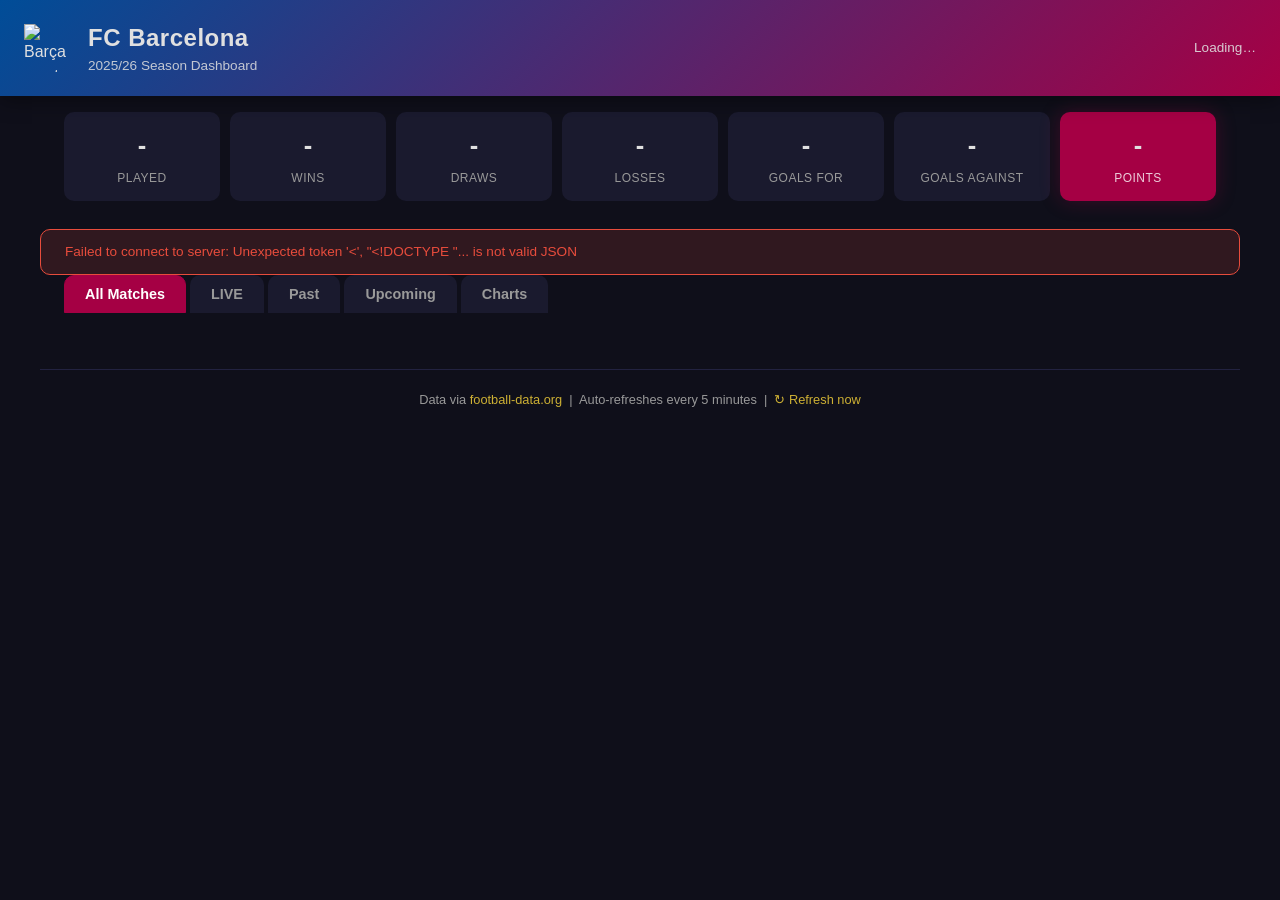
==== templates/index.html @ e9fc5042 "@ Initial commit: FC Barcelona 2025/26 season dashboard Flask web app with football-data.org API — d" ====
<!DOCTYPE html>
<html lang="en">
<head>
    <meta charset="UTF-8">
    <meta name="viewport" content="width=device-width, initial-scale=1.0">
    <title>FC Barcelona — 2025/26 Season</title>
    <link rel="icon" href="https://crests.football-data.org/81.svg">
    <link rel="stylesheet" href="/static/css/style.css">
    <script src="https://cdn.jsdelivr.net/npm/chart.js@4.4.7/dist/chart.umd.min.js"></script>
</head>
<body>
    <header>
        <div class="header-inner">
            <img src="https://crests.football-data.org/81.svg" alt="Barça crest" class="crest">
            <div>
                <h1>FC Barcelona</h1>
                <p class="subtitle">2025/26 Season Dashboard</p>
            </div>
        </div>
        <div class="header-meta">
            <span id="update-time">Loading…</span>
            <span id="live-dot" class="live-dot hidden" title="Live match in progress"></span>
        </div>
    </header>

    <main>
        <!-- Stats Bar -->
        <section class="stats-bar" id="stats-bar">
            <div class="stat-card">
                <span class="stat-value" id="stat-played">-</span>
                <span class="stat-label">Played</span>
            </div>
            <div class="stat-card">
                <span class="stat-value" id="stat-wins">-</span>
                <span class="stat-label">Wins</span>
            </div>
            <div class="stat-card">
                <span class="stat-value" id="stat-draws">-</span>
                <span class="stat-label">Draws</span>
            </div>
            <div class="stat-card">
                <span class="stat-value" id="stat-losses">-</span>
                <span class="stat-label">Losses</span>
            </div>
            <div class="stat-card">
                <span class="stat-value" id="stat-gf">-</span>
                <span class="stat-label">Goals For</span>
            </div>
            <div class="stat-card">
                <span class="stat-value" id="stat-ga">-</span>
                <span class="stat-label">Goals Against</span>
            </div>
            <div class="stat-card highlight">
                <span class="stat-value" id="stat-points">-</span>
                <span class="stat-label">Points</span>
            </div>
        </section>

        <!-- Error banner -->
        <div id="error-banner" class="error-banner hidden"></div>

        <!-- Tabs -->
        <nav class="tabs">
            <button class="tab active" data-tab="all">All Matches</button>
            <button class="tab" data-tab="live">LIVE <span id="live-count" class="badge hidden">0</span></button>
            <button class="tab" data-tab="finished">Past</button>
            <button class="tab" data-tab="upcoming">Upcoming</button>
            <button class="tab" data-tab="charts">Charts</button>
        </nav>

        <!-- Tab content: All / Live / Finished / Upcoming -->
        <section class="tab-content" id="tab-all"></section>
        <section class="tab-content hidden" id="tab-live"></section>
        <section class="tab-content hidden" id="tab-finished"></section>
        <section class="tab-content hidden" id="tab-upcoming"></section>

        <!-- Charts tab -->
        <section class="tab-content hidden" id="tab-charts">
            <div class="charts-grid">
                <div class="chart-box">
                    <h3>Results Breakdown</h3>
                    <canvas id="chart-wdl"></canvas>
                </div>
                <div class="chart-box">
                    <h3>Points Progression</h3>
                    <canvas id="chart-points"></canvas>
                </div>
                <div class="chart-box">
                    <h3>Goals Scored per Match</h3>
                    <canvas id="chart-goals"></canvas>
                </div>
                <div class="chart-box">
                    <h3>Competition Breakdown</h3>
                    <canvas id="chart-competitions"></canvas>
                </div>
            </div>
        </section>
    </main>

    <footer>
        <p>Data via <a href="https://www.football-data.org/" target="_blank" rel="noopener">football-data.org</a>
        &nbsp;|&nbsp; Auto-refreshes every 5 minutes &nbsp;|&nbsp;
        <button id="btn-refresh" class="btn-link">↻ Refresh now</button></p>
    </footer>

    <script src="/static/js/app.js"></script>
</body>
</html>
---- static/css/style.css ----
/* ===== Reset & Base ===== */
*, *::before, *::after { box-sizing: border-box; margin: 0; padding: 0; }

:root {
    --barca-red: #A50044;
    --barca-blue: #004D98;
    --barca-gold: #CDB034;
    --bg: #0f0f1a;
    --surface: #1a1a2e;
    --surface2: #222240;
    --text: #e0e0e0;
    --text-muted: #999;
    --accent: #e94560;
    --win: #2ecc71;
    --draw: #f39c12;
    --loss: #e74c3c;
    --live: #ff0000;
    --radius: 10px;
}

body {
    font-family: -apple-system, BlinkMacSystemFont, 'Segoe UI', Roboto, sans-serif;
    background: var(--bg);
    color: var(--text);
    min-height: 100vh;
    line-height: 1.5;
}

/* ===== Header ===== */
header {
    background: linear-gradient(135deg, var(--barca-blue) 0%, var(--barca-red) 100%);
    padding: 20px 24px;
    display: flex;
    justify-content: space-between;
    align-items: center;
    flex-wrap: wrap;
    gap: 12px;
    position: sticky;
    top: 0;
    z-index: 10;
    box-shadow: 0 4px 20px rgba(0,0,0,0.4);
}
.header-inner { display: flex; align-items: center; gap: 16px; }
.crest { width: 48px; height: 48px; }
header h1 { font-size: 1.5rem; font-weight: 700; letter-spacing: 0.5px; }
.subtitle { font-size: 0.85rem; opacity: 0.85; }
.header-meta { display: flex; align-items: center; gap: 12px; font-size: 0.85rem; opacity: 0.9; }

/* LIVE dot */
.live-dot {
    width: 12px; height: 12px;
    border-radius: 50%;
    background: var(--live);
    animation: pulse 1s ease-in-out infinite;
}
@keyframes pulse {
    0%, 100% { opacity: 1; transform: scale(1); }
    50% { opacity: 0.4; transform: scale(1.3); }
}
.hidden { display: none !important; }

/* ===== Stats Bar ===== */
.stats-bar {
    display: grid;
    grid-template-columns: repeat(auto-fit, minmax(100px, 1fr));
    gap: 10px;
    padding: 16px 24px;
    max-width: 1200px;
    margin: 0 auto;
}
.stat-card {
    background: var(--surface);
    border-radius: var(--radius);
    padding: 14px 10px;
    text-align: center;
    display: flex;
    flex-direction: column;
    gap: 4px;
}
.stat-card.highlight {
    background: var(--barca-red);
    box-shadow: 0 0 20px rgba(165, 0, 68, 0.3);
}
.stat-value { font-size: 1.6rem; font-weight: 700; }
.stat-label { font-size: 0.75rem; color: var(--text-muted); text-transform: uppercase; letter-spacing: 0.5px; }
.stat-card.highlight .stat-label { color: rgba(255,255,255,0.8); }

/* ===== Tabs ===== */
.tabs {
    display: flex;
    gap: 4px;
    padding: 0 24px;
    max-width: 1200px;
    margin: 0 auto 12px;
    overflow-x: auto;
}
.tab {
    background: var(--surface);
    border: 1px solid transparent;
    color: var(--text-muted);
    padding: 10px 20px;
    border-radius: var(--radius) var(--radius) 0 0;
    cursor: pointer;
    font-size: 0.9rem;
    font-weight: 600;
    transition: all 0.2s;
    white-space: nowrap;
}
.tab:hover { color: var(--text); background: var(--surface2); }
.tab.active { color: #fff; background: var(--barca-red); border-color: var(--barca-red); }

/* ===== Match Cards ===== */
.tab-content {
    max-width: 1200px;
    margin: 0 auto;
    padding: 12px 24px;
}
.match-card {
    background: var(--surface);
    border-radius: var(--radius);
    padding: 16px 20px;
    margin-bottom: 10px;
    display: grid;
    grid-template-columns: 100px 1fr 60px;
    align-items: center;
    gap: 16px;
    transition: transform 0.15s;
    border-left: 4px solid transparent;
}
.match-card:hover { transform: translateX(4px); }
.match-card.status-FINISHED { border-left-color: var(--barca-blue); }
.match-card.status-IN_PLAY, .match-card.status-PAUSED { border-left-color: var(--live); background: var(--surface2); }

.match-meta { font-size: 0.8rem; color: var(--text-muted); display: flex; flex-direction: column; gap: 2px; }
.match-meta .competition { font-weight: 600; color: var(--barca-gold); }
.match-meta .date { font-size: 0.75rem; }

.match-teams { display: flex; align-items: center; gap: 12px; justify-content: center; }
.match-teams .team { display: flex; align-items: center; gap: 8px; font-weight: 600; font-size: 0.95rem; min-width: 120px; }
.match-teams .team.home { justify-content: flex-end; text-align: right; }
.match-teams .team.away { justify-content: flex-start; text-align: left; }
.match-teams .team img { width: 28px; height: 28px; }
.match-teams .vs { color: var(--text-muted); font-size: 0.8rem; font-weight: 700; }

.match-score {
    display: flex; flex-direction: column; align-items: center; gap: 2px;
    min-width: 60px;
}
.match-score .score-num { font-size: 1.4rem; font-weight: 700; }
.match-score .score-label { font-size: 0.65rem; color: var(--text-muted); text-transform: uppercase; }

.match-badge {
    text-align: center;
    font-size: 0.7rem;
    font-weight: 700;
    text-transform: uppercase;
    padding: 4px 8px;
    border-radius: 4px;
    letter-spacing: 0.5px;
}
.badge-win { background: rgba(46,204,113,0.15); color: var(--win); }
.badge-draw { background: rgba(243,156,18,0.15); color: var(--draw); }
.badge-loss { background: rgba(231,76,60,0.15); color: var(--loss); }
.badge-live { background: rgba(255,0,0,0.2); color: var(--live); animation: pulse 2s ease-in-out infinite; }
.badge-upcoming { background: rgba(255,255,255,0.08); color: var(--text-muted); }

/* ===== Charts ===== */
.charts-grid {
    display: grid;
    grid-template-columns: repeat(auto-fit, minmax(400px, 1fr));
    gap: 20px;
}
.chart-box {
    background: var(--surface);
    border-radius: var(--radius);
    padding: 20px;
}
.chart-box h3 {
    font-size: 0.9rem;
    color: var(--text-muted);
    text-transform: uppercase;
    letter-spacing: 0.5px;
    margin-bottom: 12px;
}
.chart-box canvas { max-height: 300px; }

/* ===== Error banner ===== */
.error-banner {
    max-width: 1200px;
    margin: 12px auto 0;
    padding: 12px 24px;
    background: rgba(231,76,60,0.15);
    border: 1px solid var(--loss);
    border-radius: var(--radius);
    color: var(--loss);
    font-size: 0.85rem;
    white-space: pre-wrap;
}

/* ===== Footer ===== */
footer {
    text-align: center;
    padding: 20px 24px;
    font-size: 0.8rem;
    color: var(--text-muted);
    max-width: 1200px;
    margin: 20px auto 0;
    border-top: 1px solid var(--surface2);
}
footer a { color: var(--barca-gold); text-decoration: none; }
footer a:hover { text-decoration: underline; }
.btn-link { background: none; border: none; color: var(--barca-gold); cursor: pointer; font-size: inherit; }
.btn-link:hover { text-decoration: underline; }

/* ===== Responsive ===== */
@media (max-width: 768px) {
    .match-card {
        grid-template-columns: 1fr;
        gap: 8px;
        text-align: center;
    }
    .match-teams .team { min-width: 0; }
    .match-teams .team.home { justify-content: center; }
    .charts-grid { grid-template-columns: 1fr; }
    .stats-bar { grid-template-columns: repeat(3, 1fr); }
    header { justify-content: center; text-align: center; }
}
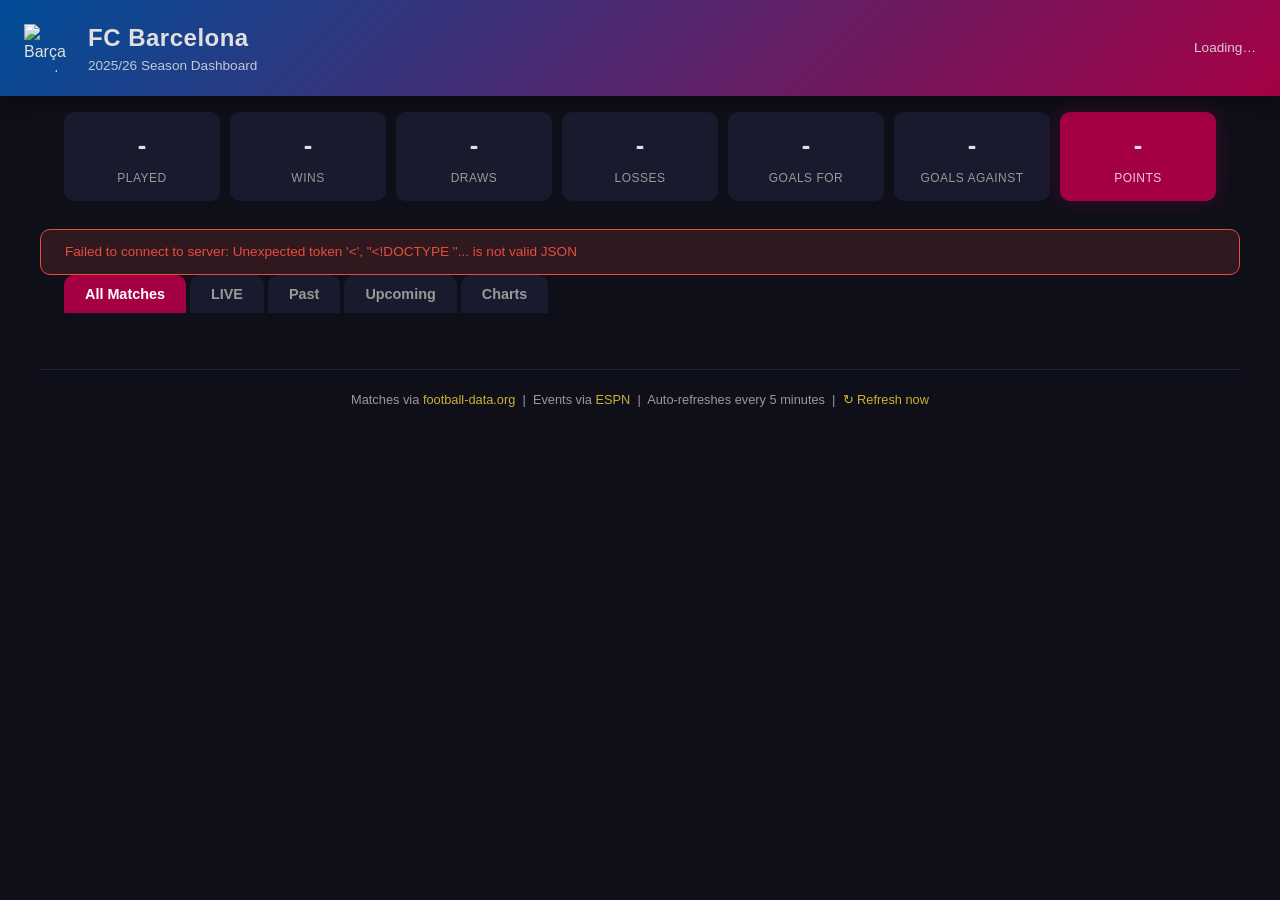
==== commit 3d1d773f: "@ Add match events: goalscorers, cards, minute details via ESPN API Integrates ESPN public API for p" ====
--- a/templates/index.html
+++ b/templates/index.html
@@ -98,7 +98,8 @@
     </main>
 
     <footer>
-        <p>Data via <a href="https://www.football-data.org/" target="_blank" rel="noopener">football-data.org</a>
+        <p>Matches via <a href="https://www.football-data.org/" target="_blank" rel="noopener">football-data.org</a>
+        &nbsp;|&nbsp; Events via <a href="https://www.espn.com/" target="_blank" rel="noopener">ESPN</a>
         &nbsp;|&nbsp; Auto-refreshes every 5 minutes &nbsp;|&nbsp;
         <button id="btn-refresh" class="btn-link">↻ Refresh now</button></p>
     </footer>
--- a/static/css/style.css
+++ b/static/css/style.css
@@ -164,6 +164,52 @@
 .badge-live { background: rgba(255,0,0,0.2); color: var(--live); animation: pulse 2s ease-in-out infinite; }
 .badge-upcoming { background: rgba(255,255,255,0.08); color: var(--text-muted); }
 
+/* ===== Match Events ===== */
+.match-events {
+    grid-column: 1 / -1;
+    border-top: 1px solid var(--surface2);
+    padding-top: 10px;
+    margin-top: 6px;
+    font-size: 0.8rem;
+}
+.events-row {
+    display: flex;
+    gap: 16px;
+    margin-bottom: 6px;
+    flex-wrap: wrap;
+}
+.cards-row { margin-bottom: 0; }
+.event-list {
+    display: flex;
+    flex-wrap: wrap;
+    gap: 6px;
+}
+.event-list.opp { margin-left: auto; }
+.event-item {
+    padding: 2px 8px;
+    border-radius: 4px;
+    font-size: 0.75rem;
+    font-weight: 500;
+    white-space: nowrap;
+}
+.goal-barca { background: rgba(46,204,113,0.15); color: var(--win); }
+.goal-opp { background: rgba(231,76,60,0.12); color: var(--loss); }
+.card-yellow { background: rgba(243,156,18,0.15); color: var(--draw); }
+.card-red { background: rgba(231,76,60,0.2); color: var(--loss); font-weight: 700; }
+
+.btn-load-events {
+    background: var(--surface2);
+    border: 1px dashed var(--text-muted);
+    color: var(--text-muted);
+    padding: 4px 12px;
+    border-radius: 4px;
+    cursor: pointer;
+    font-size: 0.72rem;
+    transition: all 0.2s;
+}
+.btn-load-events:hover { border-color: var(--barca-gold); color: var(--barca-gold); }
+.btn-load-events.no-data { border-color: transparent; background: none; cursor: default; color: #555; }
+
 /* ===== Charts ===== */
 .charts-grid {
     display: grid;
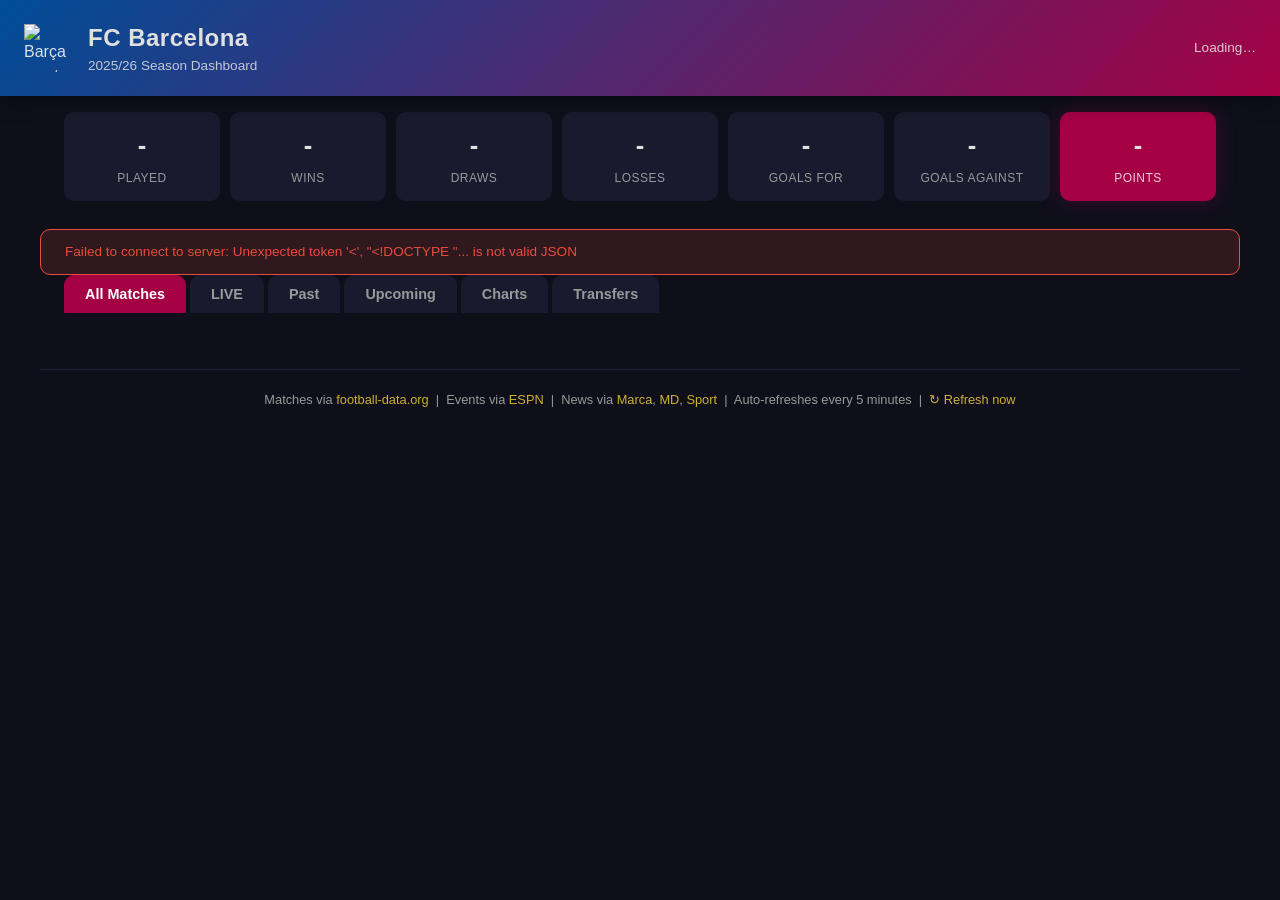
==== commit f628ad1e: "@ Major upgrade: DB caching, timeline events, transfers, stadium images - SQLite database (db.py) pe" ====
--- a/templates/index.html
+++ b/templates/index.html
@@ -66,9 +66,10 @@
             <button class="tab" data-tab="finished">Past</button>
             <button class="tab" data-tab="upcoming">Upcoming</button>
             <button class="tab" data-tab="charts">Charts</button>
+            <button class="tab" data-tab="transfers">Transfers</button>
         </nav>
 
-        <!-- Tab content: All / Live / Finished / Upcoming -->
+        <!-- Match tabs -->
         <section class="tab-content" id="tab-all"></section>
         <section class="tab-content hidden" id="tab-live"></section>
         <section class="tab-content hidden" id="tab-finished"></section>
@@ -95,11 +96,36 @@
                 </div>
             </div>
         </section>
+
+        <!-- Transfers tab -->
+        <section class="tab-content hidden" id="tab-transfers">
+            <div class="transfer-board" id="transfer-board">
+                <div class="transfer-col" id="transfer-in">
+                    <h3 class="transfer-col-h3">Rumored In <span class="badge-count" id="count-in">0</span></h3>
+                    <div class="transfer-list" id="list-in"></div>
+                </div>
+                <div class="transfer-col" id="transfer-rumor">
+                    <h3 class="transfer-col-h3">Rumors <span class="badge-count" id="count-rumor">0</span></h3>
+                    <div class="transfer-list" id="list-rumor"></div>
+                </div>
+                <div class="transfer-col" id="transfer-out">
+                    <h3 class="transfer-col-h3">Rumored Out <span class="badge-count" id="count-out">0</span></h3>
+                    <div class="transfer-list" id="list-out"></div>
+                </div>
+            </div>
+            <div class="transfer-footer">
+                <span id="transfer-updated"></span>
+                <button id="btn-transfer-refresh" class="btn-link">↻ Refresh transfers</button>
+            </div>
+        </section>
     </main>
 
     <footer>
         <p>Matches via <a href="https://www.football-data.org/" target="_blank" rel="noopener">football-data.org</a>
         &nbsp;|&nbsp; Events via <a href="https://www.espn.com/" target="_blank" rel="noopener">ESPN</a>
+        &nbsp;|&nbsp; News via <a href="https://www.marca.com/" target="_blank" rel="noopener">Marca</a>,
+        <a href="https://www.mundodeportivo.com/" target="_blank" rel="noopener">MD</a>,
+        <a href="https://www.sport.es/" target="_blank" rel="noopener">Sport</a>
         &nbsp;|&nbsp; Auto-refreshes every 5 minutes &nbsp;|&nbsp;
         <button id="btn-refresh" class="btn-link">↻ Refresh now</button></p>
     </footer>
--- a/static/css/style.css
+++ b/static/css/style.css
@@ -108,39 +108,46 @@
 }
 .tab:hover { color: var(--text); background: var(--surface2); }
 .tab.active { color: #fff; background: var(--barca-red); border-color: var(--barca-red); }
-
-/* ===== Match Cards ===== */
+.badge { background: var(--live); color: #fff; padding: 1px 6px; border-radius: 8px; font-size: 0.7rem; margin-left: 2px; }
+
+/* ===== Tab Content ===== */
 .tab-content {
     max-width: 1200px;
     margin: 0 auto;
     padding: 12px 24px;
 }
+
+/* ===== Match Cards ===== */
 .match-card {
     background: var(--surface);
     border-radius: var(--radius);
     padding: 16px 20px;
     margin-bottom: 10px;
+    cursor: pointer;
+    transition: all 0.2s;
+    border-left: 4px solid transparent;
+    position: relative;
+}
+.match-card:hover { transform: translateX(2px); }
+.match-card.status-FINISHED { border-left-color: var(--barca-blue); }
+.match-card.status-IN_PLAY, .match-card.status-PAUSED { border-left-color: var(--live); background: var(--surface2); }
+.match-card.expanded { border-left-color: var(--barca-gold); }
+
+.match-card-header {
     display: grid;
     grid-template-columns: 100px 1fr 60px;
     align-items: center;
     gap: 16px;
-    transition: transform 0.15s;
-    border-left: 4px solid transparent;
-}
-.match-card:hover { transform: translateX(4px); }
-.match-card.status-FINISHED { border-left-color: var(--barca-blue); }
-.match-card.status-IN_PLAY, .match-card.status-PAUSED { border-left-color: var(--live); background: var(--surface2); }
-
+}
 .match-meta { font-size: 0.8rem; color: var(--text-muted); display: flex; flex-direction: column; gap: 2px; }
 .match-meta .competition { font-weight: 600; color: var(--barca-gold); }
 .match-meta .date { font-size: 0.75rem; }
 
 .match-teams { display: flex; align-items: center; gap: 12px; justify-content: center; }
-.match-teams .team { display: flex; align-items: center; gap: 8px; font-weight: 600; font-size: 0.95rem; min-width: 120px; }
+.match-teams .team { display: flex; align-items: center; gap: 8px; font-weight: 600; font-size: 0.95rem; min-width: 100px; }
 .match-teams .team.home { justify-content: flex-end; text-align: right; }
 .match-teams .team.away { justify-content: flex-start; text-align: left; }
 .match-teams .team img { width: 28px; height: 28px; }
-.match-teams .vs { color: var(--text-muted); font-size: 0.8rem; font-weight: 700; }
 
 .match-score {
     display: flex; flex-direction: column; align-items: center; gap: 2px;
@@ -164,51 +171,194 @@
 .badge-live { background: rgba(255,0,0,0.2); color: var(--live); animation: pulse 2s ease-in-out infinite; }
 .badge-upcoming { background: rgba(255,255,255,0.08); color: var(--text-muted); }
 
-/* ===== Match Events ===== */
-.match-events {
-    grid-column: 1 / -1;
+/* HOME / AWAY chip */
+.venue-badge {
+    display: inline-block;
+    font-size: 0.65rem;
+    font-weight: 700;
+    text-transform: uppercase;
+    padding: 2px 6px;
+    border-radius: 3px;
+    letter-spacing: 0.5px;
+    margin-left: 4px;
+}
+.venue-badge.home { background: rgba(0,77,152,0.25); color: var(--barca-blue); }
+.venue-badge.away { background: rgba(153,153,153,0.2); color: var(--text-muted); }
+
+/* Expand arrow */
+.expand-arrow {
+    position: absolute;
+    right: 16px;
+    bottom: 8px;
+    font-size: 0.7rem;
+    color: var(--text-muted);
+    transition: transform 0.2s;
+}
+.match-card.expanded .expand-arrow { transform: rotate(180deg); }
+
+/* Stadium info row */
+.stadium-row {
+    display: flex;
+    align-items: center;
+    gap: 10px;
+    margin-top: 8px;
+    font-size: 0.75rem;
+    color: var(--text-muted);
+}
+.stadium-thumb {
+    width: 80px;
+    height: 50px;
+    object-fit: cover;
+    border-radius: 4px;
+    background: var(--surface2);
+}
+.stadium-name { font-style: italic; }
+
+/* ===== Timeline ===== */
+.timeline {
+    margin-top: 14px;
+    padding-top: 12px;
     border-top: 1px solid var(--surface2);
-    padding-top: 10px;
+    display: none;
+}
+.match-card.expanded .timeline { display: block; }
+
+.timeline-section { margin-bottom: 10px; }
+.timeline-section-title {
+    font-size: 0.7rem;
+    text-transform: uppercase;
+    letter-spacing: 0.5px;
+    color: var(--text-muted);
+    margin-bottom: 6px;
+}
+
+.timeline-events { position: relative; padding-left: 60px; }
+.timeline-events::before {
+    content: "";
+    position: absolute;
+    left: 28px;
+    top: 4px;
+    bottom: 4px;
+    width: 2px;
+    background: var(--surface2);
+}
+
+.timeline-event {
+    display: flex;
+    align-items: flex-start;
+    gap: 12px;
+    margin-bottom: 8px;
+    position: relative;
+    font-size: 0.82rem;
+}
+.timeline-minute {
+    position: absolute;
+    left: -58px;
+    top: 2px;
+    width: 54px;
+    text-align: right;
+    font-size: 0.7rem;
+    font-weight: 600;
+    color: var(--text-muted);
+    font-variant-numeric: tabular-nums;
+}
+.timeline-icon { font-size: 0.9rem; width: 22px; text-align: center; flex-shrink: 0; }
+.timeline-text { flex: 1; }
+.timeline-player { font-weight: 500; }
+.timeline-team { font-size: 0.7rem; color: var(--text-muted); margin-left: 6px; }
+
+.event-goal .timeline-player { color: var(--win); }
+.event-goal.opp-goal .timeline-player { color: var(--loss); }
+.event-card .timeline-player { color: var(--draw); }
+.event-card.card-red .timeline-player { color: var(--loss); font-weight: 700; }
+
+.timeline-penalty { font-size: 0.65rem; color: var(--barca-gold); margin-left: 4px; }
+
+.loading-events {
+    color: var(--text-muted);
+    font-size: 0.75rem;
+    font-style: italic;
+    padding: 8px 0;
+}
+
+/* ===== Transfer Board ===== */
+.transfer-board {
+    display: grid;
+    grid-template-columns: 1fr 1fr 1fr;
+    gap: 16px;
+}
+.transfer-col {
+    background: var(--surface);
+    border-radius: var(--radius);
+    padding: 16px;
+    min-height: 200px;
+}
+.transfer-col h3 {
+    font-size: 0.85rem;
+    text-transform: uppercase;
+    letter-spacing: 0.5px;
+    margin-bottom: 12px;
+    padding-bottom: 8px;
+    border-bottom: 2px solid transparent;
+    display: flex;
+    justify-content: space-between;
+    align-items: center;
+}
+#transfer-in h3 { color: var(--win); border-bottom-color: var(--win); }
+#transfer-rumor h3 { color: var(--draw); border-bottom-color: var(--draw); }
+#transfer-out h3 { color: var(--loss); border-bottom-color: var(--loss); }
+
+.badge-count {
+    font-size: 0.7rem;
+    background: var(--surface2);
+    padding: 2px 8px;
+    border-radius: 10px;
+    font-weight: 400;
+}
+
+.transfer-list { display: flex; flex-direction: column; gap: 8px; }
+
+.transfer-item {
+    padding: 10px 12px;
+    background: var(--surface2);
+    border-radius: 6px;
+    font-size: 0.8rem;
+    line-height: 1.4;
+    transition: background 0.15s;
+}
+.transfer-item:hover { background: rgba(255,255,255,0.05); }
+.transfer-item a {
+    color: var(--text);
+    text-decoration: none;
+    display: block;
+}
+.transfer-item a:hover { color: var(--barca-gold); }
+.transfer-source {
+    font-size: 0.65rem;
+    color: var(--text-muted);
+    margin-top: 4px;
+}
+.transfer-players {
+    display: flex;
+    flex-wrap: wrap;
+    gap: 4px;
     margin-top: 6px;
-    font-size: 0.8rem;
-}
-.events-row {
-    display: flex;
-    gap: 16px;
-    margin-bottom: 6px;
-    flex-wrap: wrap;
-}
-.cards-row { margin-bottom: 0; }
-.event-list {
-    display: flex;
-    flex-wrap: wrap;
-    gap: 6px;
-}
-.event-list.opp { margin-left: auto; }
-.event-item {
-    padding: 2px 8px;
-    border-radius: 4px;
+}
+.transfer-player-tag {
+    font-size: 0.65rem;
+    padding: 1px 6px;
+    border-radius: 3px;
+    background: rgba(205,176,52,0.15);
+    color: var(--barca-gold);
+}
+
+.transfer-footer {
+    text-align: center;
+    margin-top: 16px;
     font-size: 0.75rem;
-    font-weight: 500;
-    white-space: nowrap;
-}
-.goal-barca { background: rgba(46,204,113,0.15); color: var(--win); }
-.goal-opp { background: rgba(231,76,60,0.12); color: var(--loss); }
-.card-yellow { background: rgba(243,156,18,0.15); color: var(--draw); }
-.card-red { background: rgba(231,76,60,0.2); color: var(--loss); font-weight: 700; }
-
-.btn-load-events {
-    background: var(--surface2);
-    border: 1px dashed var(--text-muted);
-    color: var(--text-muted);
-    padding: 4px 12px;
-    border-radius: 4px;
-    cursor: pointer;
-    font-size: 0.72rem;
-    transition: all 0.2s;
-}
-.btn-load-events:hover { border-color: var(--barca-gold); color: var(--barca-gold); }
-.btn-load-events.no-data { border-color: transparent; background: none; cursor: default; color: #555; }
+    color: var(--text-muted);
+}
+.transfer-footer .btn-link { margin-left: 8px; }
 
 /* ===== Charts ===== */
 .charts-grid {
@@ -260,7 +410,7 @@
 
 /* ===== Responsive ===== */
 @media (max-width: 768px) {
-    .match-card {
+    .match-card-header {
         grid-template-columns: 1fr;
         gap: 8px;
         text-align: center;
@@ -269,5 +419,9 @@
     .match-teams .team.home { justify-content: center; }
     .charts-grid { grid-template-columns: 1fr; }
     .stats-bar { grid-template-columns: repeat(3, 1fr); }
+    .transfer-board { grid-template-columns: 1fr; }
     header { justify-content: center; text-align: center; }
-}
+    .timeline-events { padding-left: 50px; }
+    .timeline-events::before { left: 22px; }
+    .timeline-minute { left: -48px; width: 44px; font-size: 0.65rem; }
+}
